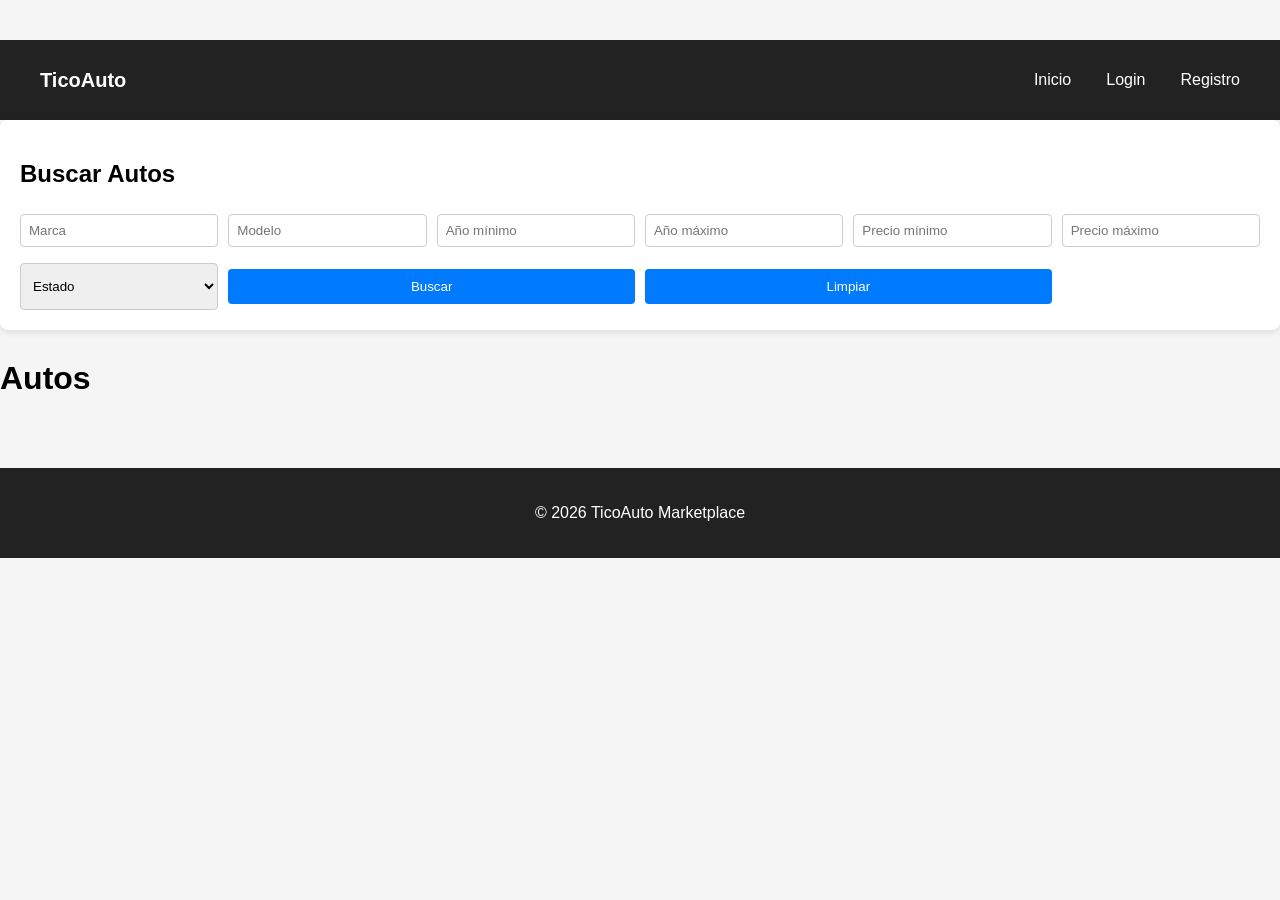
==== index.html @ feeb0912 "Primer Commit" ====
<!DOCTYPE html>
<html lang="en">

<head>
    <meta charset="UTF-8">
    <title>TicoAuto</title>

    <link rel="stylesheet" href="css/styles.css">

    <script src="js/navbar.js"></script>
    <script src="js/index.js"></script>
</head>

<body>
    <div id="navbar"></div>

    <div class="search-box">

        <h2>Buscar Autos </h2>

        <div class="search-grid">
<input id="brandFilter" placeholder="Marca">
<input id="modelFilter" placeholder="Modelo">
<input id="minYearFilter" type="number" placeholder="Año mínimo">
<input id="maxYearFilter" type="number" placeholder="Año máximo">
<input id="minPriceFilter" type="number" placeholder="Precio mínimo">
<input id="maxPriceFilter" type="number" placeholder="Precio máximo">

<select id="statusFilter">
    <option value="">Estado</option>
    <option value="available">Disponible</option>
    <option value="sold">Vendido</option>
</select>
<button onclick="searchVehicles()">Buscar</button>
<button onclick="clearFilters()">Limpiar</button>

        </div>
    </div>
    
    <h1>Autos</h1>

    <div id="vehicleContainer" class="vehicle-grid"></div>
</div>

<footer class="footer">

<p>© 2026 TicoAuto Marketplace</p>

</footer>
</body>
</html>
---- css/styles.css ----
/* ===== ESTILOS GENERALES ===== */
body{
font-family: Arial, sans-serif;
margin:40px auto;
background:#f5f5f5;
}

input,
button{
padding:8px;
margin:6px 0;
}

button{
cursor:pointer;
background:#007bff;
color:white;
border:none;
border-radius:4px;
}

button:hover{
background:#0056b3;
}

input{
padding: 8px;
border:1px solid #ccc;
border-radius:4px;
}


/* ===== INDEX ===== */

.vehicle-grid{
display:grid;
grid-template-columns:repeat(auto-fill,minmax(250px,1fr));
gap:20px;
}

.vehicle-card{
background:white;
border-radius:8px;
padding:16px;
box-shadow:0 2px 8px rgba(0,0,0,0.1);
transition:transform 0.2s;
}

.vehicle-card:hover{
transform:scale(1.03);
}

.vehicle-card h3{
margin:0;
}

.vehicle-card p{
margin:5px 0;
color:#555;
}

/* SEARCH BOX */

.search-box{
background:white;
padding:20px;
border-radius:8px;
margin-bottom:30px;
box-shadow:0 2px 6px rgba(0,0,0,0.1);
}

.search-grid{
display:grid;
grid-template-columns:repeat(auto-fill,minmax(180px,1fr));
gap:10px;
margin-top:10px;
}

.search-grid input,
.search-grid select{
padding:8px;
border:1px solid #ccc;
border-radius:4px;
}

.search-grid button{
grid-column:span 2;
}


/* ===== LOGIN ===== */
body.login{
max-width:900px;
}

body.login input,
body.login button{
width:100%;
}

pre{
background:#f6f6f6;
padding:12px;
overflow:auto;
}


/* ===== REGISTER ===== */
body.register{
max-width:600px;
}

body.register input,
body.register button{
width:100%;
}

.msg{
margin-top:10px;
}

.msg.err{
color:red;
}

.msg.success{
color:green;
}


/* ===== VEHICULOS ===== */
body.vehicles{
max-width:1000px;
}


/* Tarjeta superior */
.header-card{
display:flex;
justify-content:space-between;
align-items:center;
background:white;
padding:20px;
border-radius:8px;
margin-bottom:20px;
box-shadow:0 2px 5px rgba(0,0,0,0.1);
}


/* Usuario */
.user-info{
display:flex;
flex-direction:column;
}


/* Botón logout */
.logout{
display:flex;
align-items:center;
}


/* Contenedor principal */
.container{
background:white;
padding:20px;
border-radius:8px;
box-shadow:0 2px 5px rgba(0,0,0,0.1);
}


/* Formulario vehículos */
.vehicle-form{
display:grid;
grid-template-columns:repeat(4,1fr);
gap:15px;
margin-bottom:20px;
}


/* Grupo formulario */
.form-group{
display:flex;
flex-direction:column;
}

/* Tabla */
table{
width:100%;
border-collapse:collapse;
margin-top:20px;
background:white;
}

th,
td{
border:1px solid #ddd;
padding:10px;
text-align:left;
}

th{
background:#f0f0f0;
}


/* NAVBAR */
.navbar{
display:flex;
justify-content:space-between;
align-items:center;
background:#222;
padding:15px 40px;
color:white;
}

.navbar a{
color:white;
text-decoration:none;
margin-left:20px;
}

.logo{
font-size:20px;
font-weight:bold;
}

.nav-links{
list-style:none;
display:flex;
}

.nav-links li{
margin-left:15px;
}

.nav-links a:hover{
text-decoration:underline;
}

/* FOOTER */
.footer{
margin-top:50px;
padding:20px;
background:#222;
color:white;
text-align:center;
}
.vehicle-img {
    width: 100%;
    height: 250px;
    object-fit: cover;
    border-radius: 10px;
}

.vehicle-card {
    width: 300px;
    padding: 15px;
    margin: 10px;
    border: 1px solid #ccc;
    border-radius: 10px;
}

.desc {
    color: #555;
    margin-bottom: 10px;
}

/*detalle Vehiculo*/
.container {
    width: 600px;
    margin: auto;
    text-align: center;
}

.card {
    border: 1px solid #ccc;
    padding: 20px;
    border-radius: 10px;
}

.vehicle-img {
    width: 100%;
    height: 300px;
    object-fit: cover;
}

button {
    padding: 10px 15px;
    cursor: pointer;
}

/* ===== VEHICLE DETAIL ===== */

body.detail {
    max-width: 900px;
    margin: 40px auto;
}

/* CONTENEDOR DETALLE */
#vehicleDetail {
    background: white;
    padding: 25px;
    border-radius: 10px;
    box-shadow: 0 4px 10px rgba(0,0,0,0.1);
}

/* IMAGEN */
#vehicleDetail img {
    width: 100%;
    height: 350px;
    object-fit: cover;
    border-radius: 10px;
    margin-bottom: 15px;
}

/* TITULO */
#vehicleDetail h2 {
    margin: 0;
    font-size: 26px;
}

/* INFO */
#vehicleDetail p {
    color: #555;
    margin: 6px 0;
}

/* ===== PREGUNTAS ===== */

#questionSection {
    margin-top: 30px;
}

/* INPUT */
#questionInput {
    width: 100%;
    padding: 10px;
    border-radius: 6px;
    border: 1px solid #ccc;
}

/* BOTON PREGUNTAR */
.ask-btn {
    margin-top: 10px;
    background-color: #28a745;
}

.ask-btn:hover {
    background-color: #218838;
}

/* LISTA */
#questionList {
    margin-top: 20px;
}

/* CARD PREGUNTA */
.question-card {
    background: #f9f9f9;
    border-radius: 8px;
    padding: 12px;
    margin-bottom: 15px;
    border-left: 4px solid #007bff;
}

/* RESPUESTA */
.answer {
    margin-top: 10px;
    padding: 10px;
    background: #eaf6ff;
    border-left: 4px solid #00a8ff;
    border-radius: 6px;
}

/* TEXTAREA RESPUESTA */
textarea {
    width: 100%;
    margin-top: 8px;
    padding: 8px;
    border-radius: 6px;
    border: 1px solid #ccc;
}

/* BOTON RESPONDER */
.answer-btn {
    margin-top: 8px;
    background-color: #ffc107;
}

.answer-btn:hover {
    background-color: #e0a800;
}
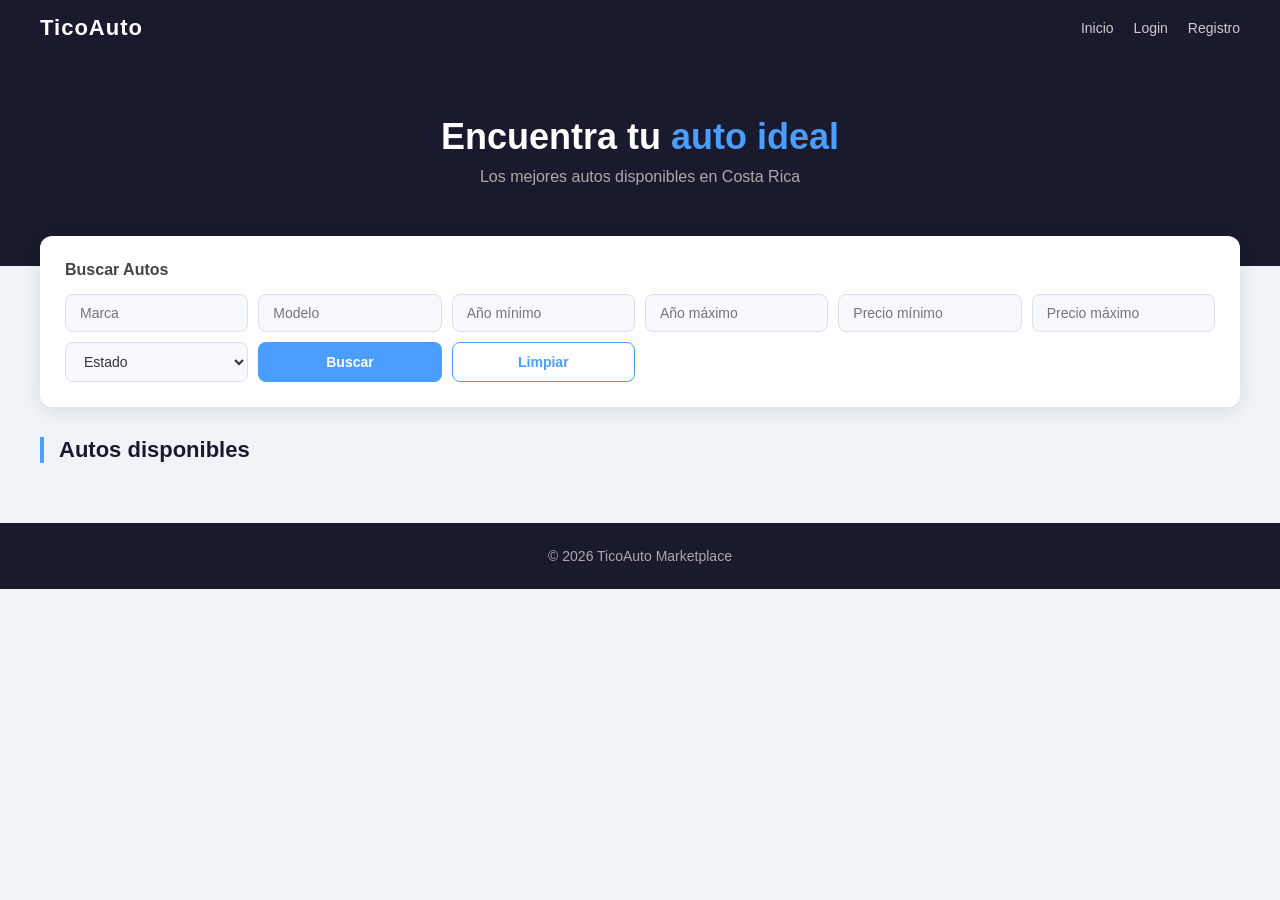
==== commit b7b4e733: "Cambios segun los cambios de estilo" ====
--- a/index.html
+++ b/index.html
@@ -1,51 +1,48 @@
 <!DOCTYPE html>
-<html lang="en">
+<html lang="es">
 
 <head>
     <meta charset="UTF-8">
+    <meta name="viewport" content="width=device-width, initial-scale=1.0">
     <title>TicoAuto</title>
-
     <link rel="stylesheet" href="css/styles.css">
-
-    <script src="js/navbar.js"></script>
-    <script src="js/index.js"></script>
+    <script src="js/navbar.js" defer></script>
+    <script src="js/index.js" defer></script>
 </head>
 
 <body>
     <div id="navbar"></div>
 
+    <div class="hero">
+        <h1>Encuentra tu <span>auto ideal</span></h1>
+        <p>Los mejores autos disponibles en Costa Rica</p>
+    </div>
+
     <div class="search-box">
-
         <h2>Buscar Autos </h2>
-
         <div class="search-grid">
-<input id="brandFilter" placeholder="Marca">
-<input id="modelFilter" placeholder="Modelo">
-<input id="minYearFilter" type="number" placeholder="Año mínimo">
-<input id="maxYearFilter" type="number" placeholder="Año máximo">
-<input id="minPriceFilter" type="number" placeholder="Precio mínimo">
-<input id="maxPriceFilter" type="number" placeholder="Precio máximo">
-
-<select id="statusFilter">
-    <option value="">Estado</option>
-    <option value="available">Disponible</option>
-    <option value="sold">Vendido</option>
-</select>
-<button onclick="searchVehicles()">Buscar</button>
-<button onclick="clearFilters()">Limpiar</button>
-
+            <input type="text" id="brandFilter" placeholder="Marca">
+            <input type="text" id="modelFilter" placeholder="Modelo">
+            <input type="number" id="minYearFilter" placeholder="Año mínimo">
+            <input type="number" id="maxYearFilter" placeholder="Año máximo">
+            <input type="number" id="minPriceFilter" placeholder="Precio mínimo">
+            <input type="number" id="maxPriceFilter" placeholder="Precio máximo">
+            <select id="statusFilter">
+                <option value="">Estado</option>
+                <option value="available">Disponible</option>
+                <option value="sold">Vendido</option>
+            </select>
+            <button onclick="searchVehicles()">Buscar</button>
+            <button onclick="clearFilters()">Limpiar</button>
         </div>
     </div>
     
-    <h1>Autos</h1>
+    <h2 class="section-title">Autos disponibles</h2>
 
     <div id="vehicleContainer" class="vehicle-grid"></div>
-</div>
 
-<footer class="footer">
-
-<p>© 2026 TicoAuto Marketplace</p>
-
-</footer>
+    <footer class="footer">
+        <p>© 2026 TicoAuto Marketplace</p>
+    </footer>
 </body>
 </html>
--- a/css/styles.css
+++ b/css/styles.css
@@ -1,394 +1,789 @@
-/* ===== ESTILOS GENERALES ===== */
-body{
-font-family: Arial, sans-serif;
-margin:40px auto;
-background:#f5f5f5;
-}
-
-input,
-button{
-padding:8px;
-margin:6px 0;
-}
-
-button{
-cursor:pointer;
-background:#007bff;
-color:white;
-border:none;
-border-radius:4px;
-}
-
-button:hover{
-background:#0056b3;
-}
-
-input{
-padding: 8px;
-border:1px solid #ccc;
-border-radius:4px;
-}
-
-
-/* ===== INDEX ===== */
-
-.vehicle-grid{
-display:grid;
-grid-template-columns:repeat(auto-fill,minmax(250px,1fr));
-gap:20px;
-}
-
-.vehicle-card{
-background:white;
-border-radius:8px;
-padding:16px;
-box-shadow:0 2px 8px rgba(0,0,0,0.1);
-transition:transform 0.2s;
-}
-
-.vehicle-card:hover{
-transform:scale(1.03);
-}
-
-.vehicle-card h3{
-margin:0;
-}
-
-.vehicle-card p{
-margin:5px 0;
-color:#555;
-}
-
-/* SEARCH BOX */
-
-.search-box{
-background:white;
-padding:20px;
-border-radius:8px;
-margin-bottom:30px;
-box-shadow:0 2px 6px rgba(0,0,0,0.1);
-}
-
-.search-grid{
-display:grid;
-grid-template-columns:repeat(auto-fill,minmax(180px,1fr));
-gap:10px;
-margin-top:10px;
+/* ===== RESET Y GENERALES ===== */
+* {
+    box-sizing: border-box;
+    margin: 0;
+    padding: 0;
+}
+
+body {
+    font-family: Arial, sans-serif;
+    background: #f0f4f8;
+    color: #1a1a2e;
+}
+
+/* ===== NAVBAR ===== */
+.navbar {
+    background: #1a1a2e;
+    padding: 15px 40px;
+    display: flex;
+    justify-content: space-between;
+    align-items: center;
+    position: sticky;
+    top: 0;
+    z-index: 100;
+}
+
+.logo {
+    color: white;
+    font-size: 22px;
+    font-weight: 700;
+    letter-spacing: 1px;
+}
+
+.logo span {
+    color: #4a9eff;
+}
+
+.nav-links {
+    display: flex;
+    gap: 20px;
+    list-style: none;
+}
+
+.nav-links a {
+    color: #ccc;
+    text-decoration: none;
+    font-size: 14px;
+    transition: color 0.2s;
+}
+
+.nav-links a:hover {
+    color: white;
+}
+
+/* ===== HERO ===== */
+.hero {
+    background: #1a1a2e;
+    padding: 60px 40px 80px;
+    text-align: center;
+    color: white;
+}
+
+.hero h1 {
+    font-size: 36px;
+    margin-bottom: 10px;
+}
+
+.hero h1 span {
+    color: #4a9eff;
+}
+
+.hero p {
+    color: #aaa;
+    font-size: 16px;
+}
+
+/* ===== SEARCH BOX ===== */
+.search-box {
+    background: white;
+    margin: -30px 40px 30px;
+    border-radius: 12px;
+    padding: 25px;
+    box-shadow: 0 4px 20px rgba(0,0,0,0.1);
+}
+
+.search-box h2 {
+    font-size: 16px;
+    color: #444;
+    margin-bottom: 15px;
+    font-weight: 600;
+}
+
+.search-grid {
+    display: grid;
+    grid-template-columns: repeat(auto-fill, minmax(180px, 1fr));
+    gap: 10px;
 }
 
 .search-grid input,
-.search-grid select{
-padding:8px;
-border:1px solid #ccc;
-border-radius:4px;
-}
-
-.search-grid button{
-grid-column:span 2;
-}
-
+.search-grid select {
+    padding: 10px 14px;
+    border: 1px solid #dde;
+    border-radius: 8px;
+    font-size: 14px;
+    color: #333;
+    background: #f8f9ff;
+    width: 100%;
+}
+
+.search-grid input:focus,
+.search-grid select:focus {
+    outline: none;
+    border-color: #4a9eff;
+}
+
+.search-grid button {
+    padding: 10px 20px;
+    border-radius: 8px;
+    font-size: 14px;
+    cursor: pointer;
+    font-weight: 600;
+    border: none;
+    transition: background 0.2s;
+}
+
+.search-grid button:first-of-type {
+    background: #4a9eff;
+    color: white;
+}
+
+.search-grid button:first-of-type:hover {
+    background: #2a7ee0;
+}
+
+.search-grid button:last-of-type {
+    background: white;
+    color: #4a9eff;
+    border: 1px solid #4a9eff;
+}
+
+.search-grid button:last-of-type:hover {
+    background: #f0f7ff;
+}
+
+/* ===== SECTION TITLE ===== */
+.section-title {
+    font-size: 22px;
+    font-weight: 700;
+    color: #1a1a2e;
+    border-left: 4px solid #4a9eff;
+    padding-left: 15px;
+    margin: 0 40px 20px;
+}
+
+/* ===== VEHICLE GRID ===== */
+.vehicle-grid {
+    display: grid;
+    grid-template-columns: repeat(auto-fill, minmax(280px, 1fr));
+    gap: 20px;
+    padding: 0 40px;
+    margin-bottom: 40px;
+}
+
+/* ===== VEHICLE CARD ===== */
+.vehicle-card {
+    background: white;
+    border-radius: 12px;
+    overflow: hidden;
+    box-shadow: 0 2px 10px rgba(0,0,0,0.08);
+    transition: transform 0.2s, box-shadow 0.2s;
+}
+
+.vehicle-card:hover {
+    transform: translateY(-4px);
+    box-shadow: 0 8px 25px rgba(0,0,0,0.12);
+}
+
+.vehicle-img-container {
+    position: relative;
+    height: 180px;
+    background: #e8eef5;
+    overflow: hidden;
+}
+
+.vehicle-img {
+    width: 100%;
+    height: 100%;
+    object-fit: cover;
+}
+
+.vehicle-card h3 {
+    font-size: 16px;
+    color: #1a1a2e;
+    margin-bottom: 8px;
+}
+
+.vehicle-card p {
+    font-size: 13px;
+    color: #888;
+    margin-bottom: 5px;
+}
+
+.vehicle-card .price {
+    font-size: 18px;
+    font-weight: 700;
+    color: #4a9eff;
+    margin: 10px 0;
+}
+
+.vehicle-card-body {
+    padding: 15px;
+}
+
+.vehicle-card button {
+    width: 100%;
+    background: #1a1a2e;
+    color: white;
+    border: none;
+    padding: 10px;
+    border-radius: 8px;
+    font-size: 14px;
+    cursor: pointer;
+    font-weight: 600;
+    margin-top: 10px;
+    transition: background 0.2s;
+}
+
+.vehicle-card button:hover {
+    background: #2a2a4e;
+}
+
+/* ===== BADGE ===== */
+.badge {
+    position: absolute;
+    top: 10px;
+    right: 10px;
+    padding: 4px 10px;
+    border-radius: 20px;
+    font-size: 11px;
+    font-weight: 700;
+}
+
+.badge-available {
+    background: #e6f9f0;
+    color: #1a8a4a;
+}
+
+.badge-sold {
+    background: #fde8e8;
+    color: #c0392b;
+}
 
 /* ===== LOGIN ===== */
-body.login{
-max-width:900px;
-}
-
-body.login input,
-body.login button{
-width:100%;
-}
-
-pre{
-background:#f6f6f6;
-padding:12px;
-overflow:auto;
-}
-
+body.login {
+    display: flex;
+    flex-direction: column;
+    min-height: 100vh;
+}
+
+body.login main,
+body.login form {
+    max-width: 450px;
+    width: 90%;
+    margin: 60px auto;
+    background: white;
+    padding: 35px;
+    border-radius: 12px;
+    box-shadow: 0 4px 20px rgba(0,0,0,0.1);
+}
+
+body.login h1 {
+    text-align: center;
+    margin-bottom: 25px;
+    color: #1a1a2e;
+}
+
+body.login label {
+    display: block;
+    font-size: 14px;
+    color: #555;
+    margin-bottom: 5px;
+}
+
+body.login input {
+    width: 100%;
+    padding: 10px 14px;
+    border: 1px solid #dde;
+    border-radius: 8px;
+    font-size: 14px;
+    margin-bottom: 15px;
+    background: #f8f9ff;
+}
+
+body.login input:focus {
+    outline: none;
+    border-color: #4a9eff;
+}
+
+body.login button {
+    width: 100%;
+    background: #4a9eff;
+    color: white;
+    border: none;
+    padding: 12px;
+    border-radius: 8px;
+    font-size: 15px;
+    font-weight: 600;
+    cursor: pointer;
+    transition: background 0.2s;
+}
+
+body.login button:hover {
+    background: #2a7ee0;
+}
 
 /* ===== REGISTER ===== */
-body.register{
-max-width:600px;
-}
-
-body.register input,
-body.register button{
-width:100%;
-}
-
-.msg{
-margin-top:10px;
-}
-
-.msg.err{
-color:red;
-}
-
-.msg.success{
-color:green;
-}
-
-
-/* ===== VEHICULOS ===== */
-body.vehicles{
-max-width:1000px;
-}
-
-
-/* Tarjeta superior */
-.header-card{
-display:flex;
-justify-content:space-between;
-align-items:center;
-background:white;
-padding:20px;
-border-radius:8px;
-margin-bottom:20px;
-box-shadow:0 2px 5px rgba(0,0,0,0.1);
-}
-
-
-/* Usuario */
-.user-info{
-display:flex;
-flex-direction:column;
-}
-
-
-/* Botón logout */
-.logout{
-display:flex;
-align-items:center;
-}
-
-
-/* Contenedor principal */
-.container{
-background:white;
-padding:20px;
-border-radius:8px;
-box-shadow:0 2px 5px rgba(0,0,0,0.1);
-}
-
-
-/* Formulario vehículos */
-.vehicle-form{
-display:grid;
-grid-template-columns:repeat(4,1fr);
-gap:15px;
-margin-bottom:20px;
-}
-
-
-/* Grupo formulario */
-.form-group{
-display:flex;
-flex-direction:column;
-}
-
-/* Tabla */
-table{
-width:100%;
-border-collapse:collapse;
-margin-top:20px;
-background:white;
-}
-
-th,
-td{
-border:1px solid #ddd;
-padding:10px;
-text-align:left;
-}
-
-th{
-background:#f0f0f0;
-}
-
-
-/* NAVBAR */
-.navbar{
-display:flex;
-justify-content:space-between;
-align-items:center;
-background:#222;
-padding:15px 40px;
-color:white;
-}
-
-.navbar a{
-color:white;
-text-decoration:none;
-margin-left:20px;
-}
-
-.logo{
-font-size:20px;
-font-weight:bold;
-}
-
-.nav-links{
-list-style:none;
-display:flex;
-}
-
-.nav-links li{
-margin-left:15px;
-}
-
-.nav-links a:hover{
-text-decoration:underline;
-}
-
-/* FOOTER */
-.footer{
-margin-top:50px;
-padding:20px;
-background:#222;
-color:white;
-text-align:center;
-}
-.vehicle-img {
-    width: 100%;
-    height: 250px;
-    object-fit: cover;
-    border-radius: 10px;
-}
-
-.vehicle-card {
-    width: 300px;
-    padding: 15px;
-    margin: 10px;
-    border: 1px solid #ccc;
-    border-radius: 10px;
-}
-
-.desc {
+body.register {
+    display: flex;
+    flex-direction: column;
+    min-height: 100vh;
+}
+
+body.register form {
+    max-width: 450px;
+    width: 90%;
+    margin: 60px auto;
+    background: white;
+    padding: 35px;
+    border-radius: 12px;
+    box-shadow: 0 4px 20px rgba(0,0,0,0.1);
+}
+
+body.register h1 {
+    text-align: center;
+    margin-bottom: 25px;
+    color: #1a1a2e;
+}
+
+body.register label {
+    display: block;
+    font-size: 14px;
     color: #555;
-    margin-bottom: 10px;
-}
-
-/*detalle Vehiculo*/
+    margin-bottom: 5px;
+}
+
+body.register input {
+    width: 100%;
+    padding: 10px 14px;
+    border: 1px solid #dde;
+    border-radius: 8px;
+    font-size: 14px;
+    margin-bottom: 15px;
+    background: #f8f9ff;
+}
+
+body.register input:focus {
+    outline: none;
+    border-color: #4a9eff;
+}
+
+body.register button {
+    width: 100%;
+    background: #4a9eff;
+    color: white;
+    border: none;
+    padding: 12px;
+    border-radius: 8px;
+    font-size: 15px;
+    font-weight: 600;
+    cursor: pointer;
+    transition: background 0.2s;
+}
+
+body.register button:hover {
+    background: #2a7ee0;
+}
+
+.msg { margin-top: 10px; font-size: 14px; }
+.msg.err { color: #c0392b; }
+.msg.success { color: #1a8a4a; }
+
+/* ===== VEHÍCULOS ===== */
+body.vehicles {
+    background: #f0f4f8;
+}
+
+.vehicles-header {
+    background: #1a1a2e;
+    padding: 30px 40px;
+    color: white;
+}
+
+.vehicles-header h1 {
+    font-size: 28px;
+}
+
 .container {
-    width: 600px;
-    margin: auto;
-    text-align: center;
+    max-width: 1100px;
+    margin: 30px auto;
+    padding: 0 20px;
 }
 
 .card {
-    border: 1px solid #ccc;
-    padding: 20px;
-    border-radius: 10px;
-}
-
-.vehicle-img {
-    width: 100%;
-    height: 300px;
-    object-fit: cover;
-}
-
-button {
-    padding: 10px 15px;
-    cursor: pointer;
-}
+    background: white;
+    border-radius: 12px;
+    padding: 25px;
+    box-shadow: 0 2px 10px rgba(0,0,0,0.08);
+    margin-bottom: 25px;
+}
+
+.card h2 {
+    font-size: 18px;
+    color: #1a1a2e;
+    margin-bottom: 20px;
+    padding-bottom: 10px;
+    border-bottom: 2px solid #f0f4f8;
+}
+
+.vehicle-form {
+    display: grid;
+    grid-template-columns: repeat(4, 1fr);
+    gap: 15px;
+}
+
+.form-group {
+    display: flex;
+    flex-direction: column;
+}
+
+.form-group label {
+    font-size: 13px;
+    color: #555;
+    margin-bottom: 5px;
+    font-weight: 600;
+}
+
+.form-group input,
+.form-group textarea {
+    padding: 10px 14px;
+    border: 1px solid #dde;
+    border-radius: 8px;
+    font-size: 14px;
+    background: #f8f9ff;
+    color: #333;
+}
+
+.form-group input:focus,
+.form-group textarea:focus {
+    outline: none;
+    border-color: #4a9eff;
+}
+
+.form-actions {
+    grid-column: span 4;
+    display: flex;
+    gap: 10px;
+}
+
+.form-actions button[type="submit"] {
+    background: #4a9eff;
+    color: white;
+    border: none;
+    padding: 10px 25px;
+    border-radius: 8px;
+    font-size: 14px;
+    font-weight: 600;
+    cursor: pointer;
+    transition: background 0.2s;
+}
+
+.form-actions button[type="submit"]:hover {
+    background: #2a7ee0;
+}
+
+.form-actions button[type="button"] {
+    background: white;
+    color: #888;
+    border: 1px solid #dde;
+    padding: 10px 25px;
+    border-radius: 8px;
+    font-size: 14px;
+    cursor: pointer;
+}
+
+#previewImage {
+    display: none;
+    width: 120px;
+    margin-top: 5px;
+    border-radius: 6px;
+}
+
+#cancelEdit { display: none; }
+
+/* TABLA */
+table {
+    width: 100%;
+    border-collapse: collapse;
+    margin-top: 10px;
+}
+
+th, td {
+    border-bottom: 1px solid #eee;
+    padding: 12px 10px;
+    text-align: left;
+    font-size: 14px;
+}
+
+th {
+    background: #f8f9ff;
+    color: #1a1a2e;
+    font-weight: 600;
+    font-size: 13px;
+}
+
+td button {
+    padding: 6px 12px;
+    border-radius: 6px;
+    font-size: 12px;
+    font-weight: 600;
+    cursor: pointer;
+    border: none;
+    margin-right: 5px;
+    transition: opacity 0.2s;
+}
+
+td button:hover { opacity: 0.85; }
+
+td button:nth-child(1) { background: #1a1a2e; color: white; }
+td button:nth-child(2) { background: #4a9eff; color: white; }
+td button:nth-child(3) { background: #fde8e8; color: #c0392b; }
+td button:nth-child(4) { background: #e6f9f0; color: #1a8a4a; }
 
 /* ===== VEHICLE DETAIL ===== */
-
 body.detail {
+    background: #f0f4f8;
+}
+
+.detail-header {
+    background: #1a1a2e;
+    padding: 15px 40px;
+    color: white;
+}
+
+#vehicleDetail {
     max-width: 900px;
-    margin: 40px auto;
-}
-
-/* CONTENEDOR DETALLE */
-#vehicleDetail {
-    background: white;
+    margin: 30px auto;
+    background: white;
+    border-radius: 12px;
+    overflow: hidden;
+    box-shadow: 0 2px 10px rgba(0,0,0,0.08);
     padding: 25px;
-    border-radius: 10px;
-    box-shadow: 0 4px 10px rgba(0,0,0,0.1);
-}
-
-/* IMAGEN */
+}
+
 #vehicleDetail img {
     width: 100%;
     height: 350px;
     object-fit: cover;
     border-radius: 10px;
-    margin-bottom: 15px;
-}
-
-/* TITULO */
+    margin-bottom: 20px;
+}
+
 #vehicleDetail h2 {
-    margin: 0;
     font-size: 26px;
-}
-
-/* INFO */
+    color: #1a1a2e;
+    margin-bottom: 10px;
+}
+
 #vehicleDetail p {
     color: #555;
     margin: 6px 0;
+    font-size: 15px;
 }
 
 /* ===== PREGUNTAS ===== */
-
 #questionSection {
-    margin-top: 30px;
-}
-
-/* INPUT */
+    display: none;
+    max-width: 900px;
+    margin: 20px auto;
+    background: white;
+    border-radius: 12px;
+    padding: 20px;
+    box-shadow: 0 2px 10px rgba(0,0,0,0.08);
+}
+
 #questionInput {
     width: 100%;
-    padding: 10px;
-    border-radius: 6px;
-    border: 1px solid #ccc;
-}
-
-/* BOTON PREGUNTAR */
+    padding: 12px 14px;
+    border: 1px solid #dde;
+    border-radius: 8px;
+    font-size: 14px;
+    background: #f8f9ff;
+    margin-bottom: 10px;
+}
+
+#questionInput:focus {
+    outline: none;
+    border-color: #4a9eff;
+}
+
 .ask-btn {
+    background: #4a9eff;
+    color: white;
+    border: none;
+    padding: 10px 20px;
+    border-radius: 8px;
+    font-size: 14px;
+    font-weight: 600;
+    cursor: pointer;
+    transition: background 0.2s;
+}
+
+.ask-btn:hover { background: #2a7ee0; }
+
+#questionList {
+    max-width: 900px;
+    margin: 20px auto;
+}
+
+.question-card {
+    background: white;
+    border-radius: 10px;
+    padding: 15px;
+    margin-bottom: 15px;
+    border-left: 4px solid #4a9eff;
+    box-shadow: 0 2px 8px rgba(0,0,0,0.06);
+}
+
+.question-card p { color: #333; font-size: 14px; }
+.question-card small { color: #aaa; font-size: 12px; }
+
+.answer {
+    margin-top: 12px;
+    padding: 12px;
+    background: #f0f7ff;
+    border-left: 4px solid #4a9eff;
+    border-radius: 8px;
+}
+
+.answer p { color: #333; font-size: 14px; }
+.answer small { color: #aaa; font-size: 12px; }
+
+textarea {
+    width: 100%;
     margin-top: 10px;
-    background-color: #28a745;
-}
-
-.ask-btn:hover {
-    background-color: #218838;
-}
-
-/* LISTA */
-#questionList {
-    margin-top: 20px;
-}
-
-/* CARD PREGUNTA */
-.question-card {
-    background: #f9f9f9;
-    border-radius: 8px;
-    padding: 12px;
-    margin-bottom: 15px;
-    border-left: 4px solid #007bff;
-}
-
-/* RESPUESTA */
-.answer {
-    margin-top: 10px;
-    padding: 10px;
-    background: #eaf6ff;
-    border-left: 4px solid #00a8ff;
-    border-radius: 6px;
-}
-
-/* TEXTAREA RESPUESTA */
-textarea {
-    width: 100%;
-    margin-top: 8px;
-    padding: 8px;
-    border-radius: 6px;
-    border: 1px solid #ccc;
-}
-
-/* BOTON RESPONDER */
+    padding: 10px 14px;
+    border: 1px solid #dde;
+    border-radius: 8px;
+    font-size: 14px;
+    background: #f8f9ff;
+    resize: vertical;
+}
+
+textarea:focus {
+    outline: none;
+    border-color: #4a9eff;
+}
+
 .answer-btn {
     margin-top: 8px;
-    background-color: #ffc107;
-}
-
-.answer-btn:hover {
-    background-color: #e0a800;
+    background: #1a1a2e;
+    color: white;
+    border: none;
+    padding: 8px 18px;
+    border-radius: 8px;
+    font-size: 13px;
+    font-weight: 600;
+    cursor: pointer;
+    transition: background 0.2s;
+}
+
+.answer-btn:hover { background: #2a2a4e; }
+
+/* ===== FOOTER ===== */
+.footer {
+    background: #1a1a2e;
+    color: #aaa;
+    text-align: center;
+    padding: 25px;
+    font-size: 14px;
+    margin-top: 40px;
+}
+
+/* ===== BOTÓN VOLVER ===== */
+.btn-back {
+    display: inline-flex;
+    align-items: center;
+    gap: 6px;
+    background: white;
+    color: #1a1a2e;
+    border: 1px solid #dde;
+    padding: 8px 16px;
+    border-radius: 8px;
+    font-size: 14px;
+    cursor: pointer;
+    margin: 20px 40px;
+    transition: background 0.2s;
+}
+
+.btn-back:hover { background: #f0f4f8; }
+
+/* ===== SHARE BTN ===== */
+#shareBtn {
+    display: block;
+    max-width: 900px;
+    margin: 10px auto;
+    background: white;
+    color: #4a9eff;
+    border: 1px solid #4a9eff;
+    padding: 10px 20px;
+    border-radius: 8px;
+    font-size: 14px;
+    font-weight: 600;
+    cursor: pointer;
+    transition: background 0.2s;
+}
+
+#shareBtn:hover { background: #f0f7ff; }
+
+.card-actions {
+    display: flex;
+    flex-wrap: wrap;
+    gap: 6px;
+    margin-top: 10px;
+}
+
+.card-actions button {
+    flex: 1;
+    padding: 7px 10px;
+    border-radius: 8px;
+    font-size: 12px;
+    font-weight: 600;
+    cursor: pointer;
+    border: none;
+    transition: opacity 0.2s;
+    width: auto;
+    margin: 0;
+}
+
+.card-actions button:hover { opacity: 0.85; }
+.card-actions button:nth-child(1) { background: #1a1a2e; color: white; }
+.card-actions .btn-edit { background: #4a9eff; color: white; }
+.card-actions .btn-delete { background: #fde8e8; color: #c0392b; }
+.card-actions .btn-sold { background: #e6f9f0; color: #1a8a4a; }
+
+/* ===== DETAIL HERO ===== */
+.detail-hero {
+    background: #1a1a2e;
+    padding: 20px 40px;
+    display: flex;
+    align-items: center;
+    gap: 20px;
+}
+
+.detail-hero h1 {
+    color: white;
+    font-size: 22px;
+    margin: 0;
+}
+
+.btn-back {
+    background: rgba(255,255,255,0.1);
+    color: white;
+    border: 1px solid rgba(255,255,255,0.2);
+    padding: 8px 16px;
+    border-radius: 8px;
+    font-size: 14px;
+    cursor: pointer;
+    transition: background 0.2s;
+    white-space: nowrap;
+}
+
+.btn-back:hover {
+    background: rgba(255,255,255,0.2);
+}
+
+/* ===== DETAIL WRAPPER ===== */
+.detail-wrapper {
+    max-width: 900px;
+    margin: 30px auto;
+    padding: 0 20px;
+}
+
+/* ===== QUESTIONS SECTION ===== */
+.questions-section {
+    margin-top: 30px;
+}
+
+.questions-section .section-title {
+    margin: 0 0 20px 0;
 }
